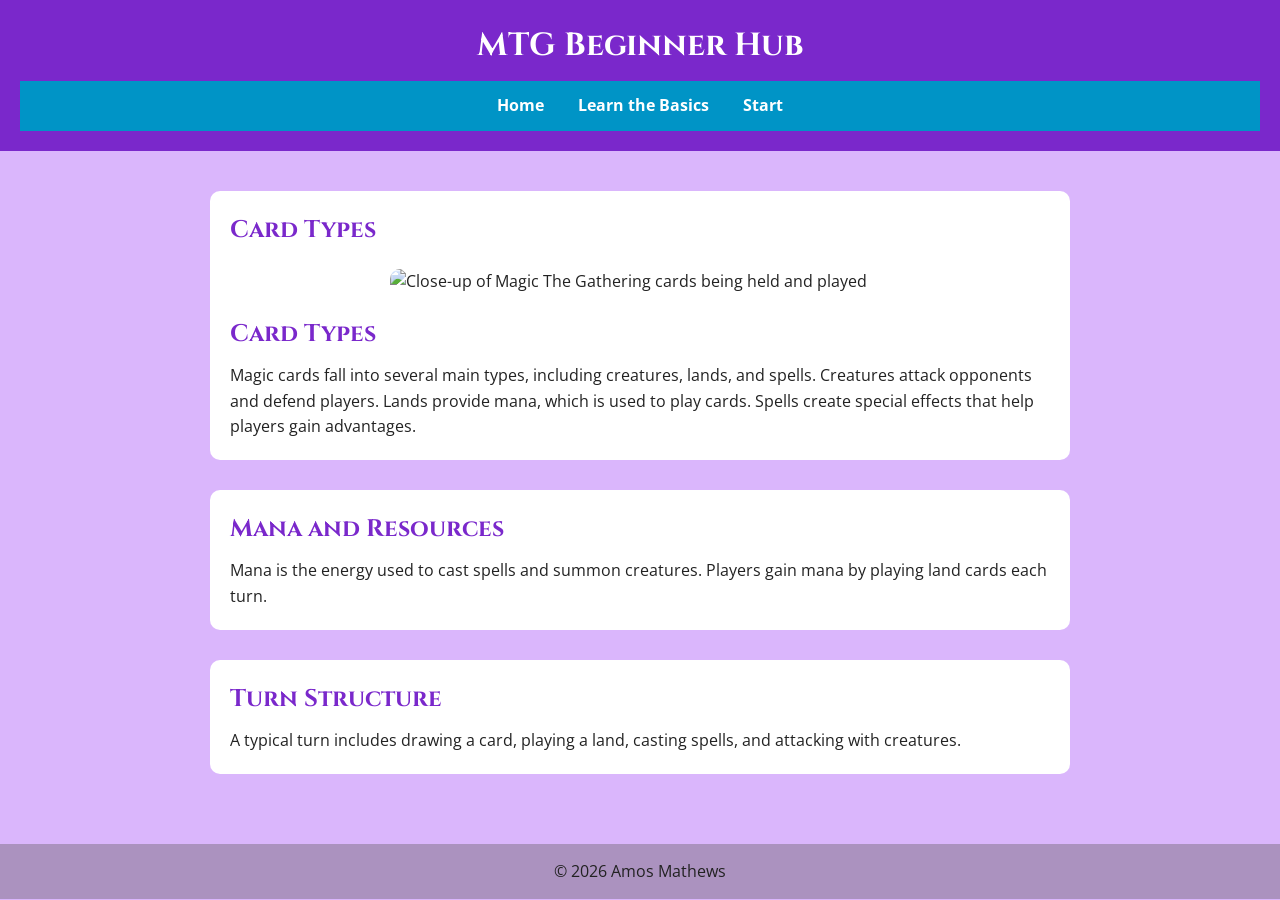
==== basics.html @ 185d4c06 "Add files via upload" ====
<!DOCTYPE html>
<html lang="en">
<head>
    <meta charset="UTF-8">
    <title>Learn the Basics - MTG Beginner Hub</title>
    <link rel="stylesheet" href="style.css">
</head>

<body>

<header>
    <h1>MTG Beginner Hub</h1>

    <nav>
        <a href="index.html">Home</a>
        <a href="basics.html">Learn the Basics</a>
        <a href="start.html">Start</a>
    </nav>
</header>

<main>

<section>
    <h2>Card Types</h2>
    <img src="images/cards closeup.webp"
         alt="Close-up of Magic The Gathering cards being held and played"
         class="content-img">
    <h2>Card Types</h2>
    <p>
        Magic cards fall into several main types, including creatures, lands,
        and spells. Creatures attack opponents and defend players. Lands
        provide mana, which is used to play cards. Spells create special
        effects that help players gain advantages.
    </p>
</section>

<section>
    <h2>Mana and Resources</h2>
    <p>
        Mana is the energy used to cast spells and summon creatures.
        Players gain mana by playing land cards each turn.
    </p>
</section>

<section>
    <h2>Turn Structure</h2>
    <p>
        A typical turn includes drawing a card, playing a land,
        casting spells, and attacking with creatures.
    </p>
</section>

</main>

<footer>
    <p>© 2026 Amos Mathews</p>
</footer>

</body>
</html>
---- style.css ----
@import url('https://fonts.googleapis.com/css2?family=Cinzel:wght@600&family=Open+Sans&display=swap');

* {
    margin: 0;
    padding: 0;
    box-sizing: border-box;
}

/* BODY */
body {
    font-family: "Open Sans", sans-serif;
    background-color: #DAB6FC;
    color: #222;
    line-height: 1.6;
}

header {
    background-color: #7A28CB;
    color: white;
    text-align: center;
    padding: 20px;
}

header h1 {
    font-family: "Cinzel", serif;
    margin-bottom: 10px;
}

nav {
    background-color: #0094C6;
    padding: 12px;
}

nav a {
    color: white;
    text-decoration: none;
    margin: 0 15px;
    font-weight: bold;
    transition: 0.3s;
}

nav a:hover {
    color: #DAB6FC;
}

main {
    max-width: 900px;
    margin: 20px auto;
    padding: 20px;
}

section {
    margin-bottom: 30px;
    background-color: white;
    padding: 20px;
    border-radius: 10px;
}

h2 {
    font-family: "Cinzel", serif;
    color: #7A28CB;
    margin-bottom: 10px;
}

.hero-img {
    width: 100%;
    height: 400px;
    object-fit: cover;
}

/* CONTENT IMAGE */
.content-img {
    width: 100%;
    max-width: 500px;
    display: block;
    margin: 20px auto;
    border-radius: 10px;
}

ul {
    margin-top: 10px;
    padding-left: 20px;
}

footer {
    background-color: #AB92BF;
    text-align: center;
    padding: 15px;
    margin-top: 20px;
}

@media (max-width: 600px) {
    nav a {
        display: block;
        margin: 10px 0;
    }
}
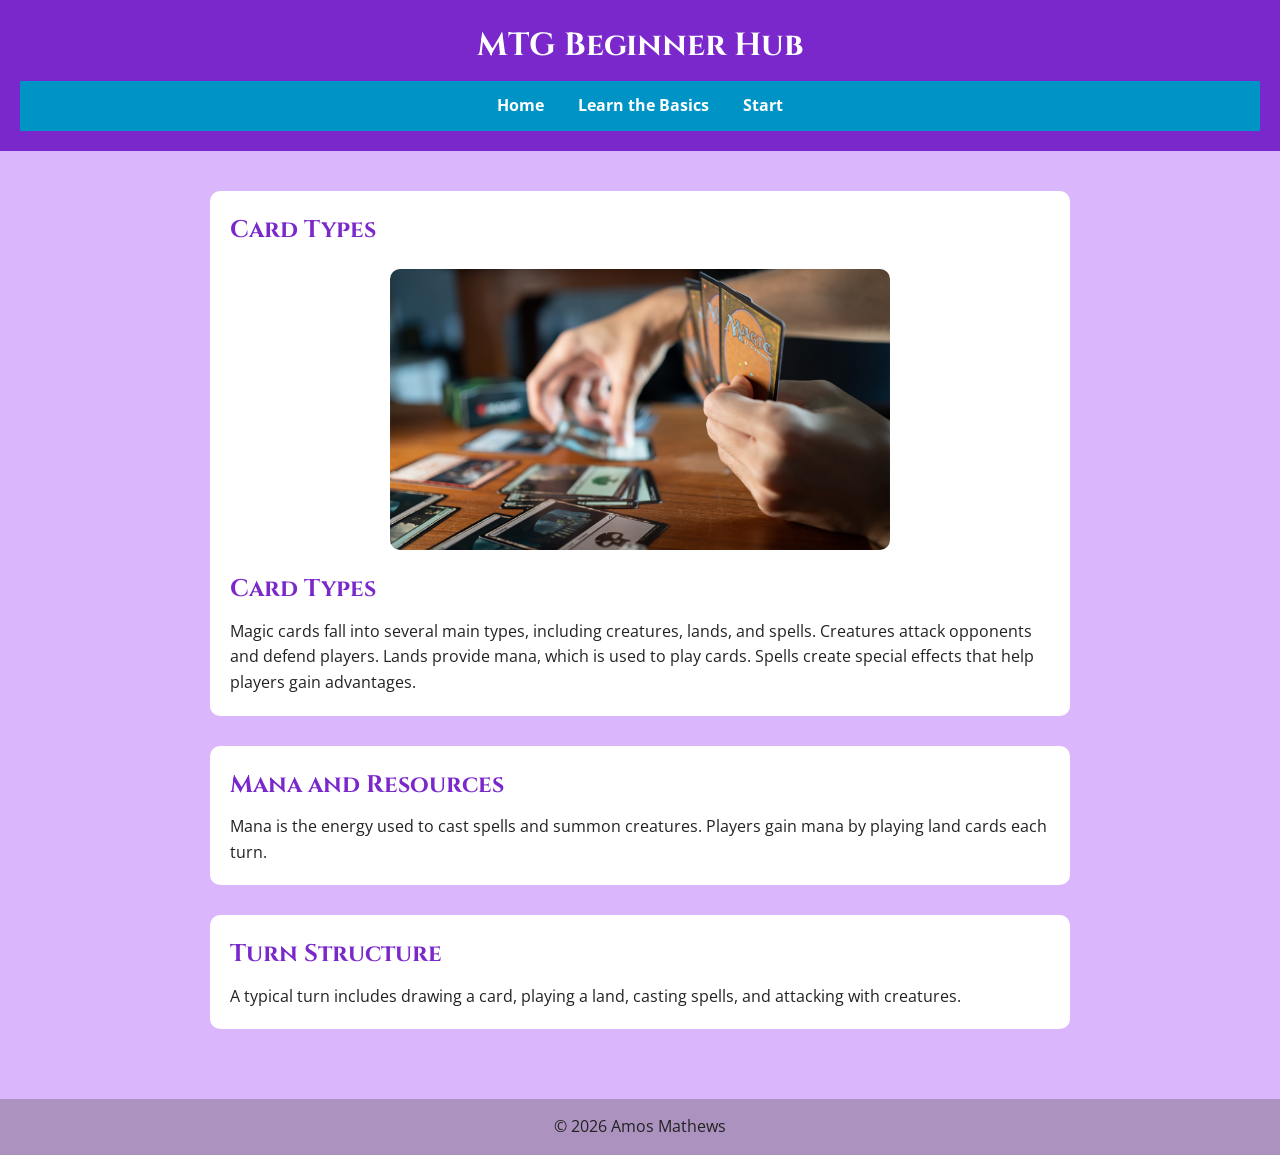
==== commit 48fe34cf: "Update basics.html" ====
--- a/basics.html
+++ b/basics.html
@@ -22,7 +22,7 @@
 
 <section>
     <h2>Card Types</h2>
-    <img src="images/cards closeup.webp"
+    <img src="cards closeup.webp"
          alt="Close-up of Magic The Gathering cards being held and played"
          class="content-img">
     <h2>Card Types</h2>
@@ -57,4 +57,4 @@
 </footer>
 
 </body>
-</html>+</html>
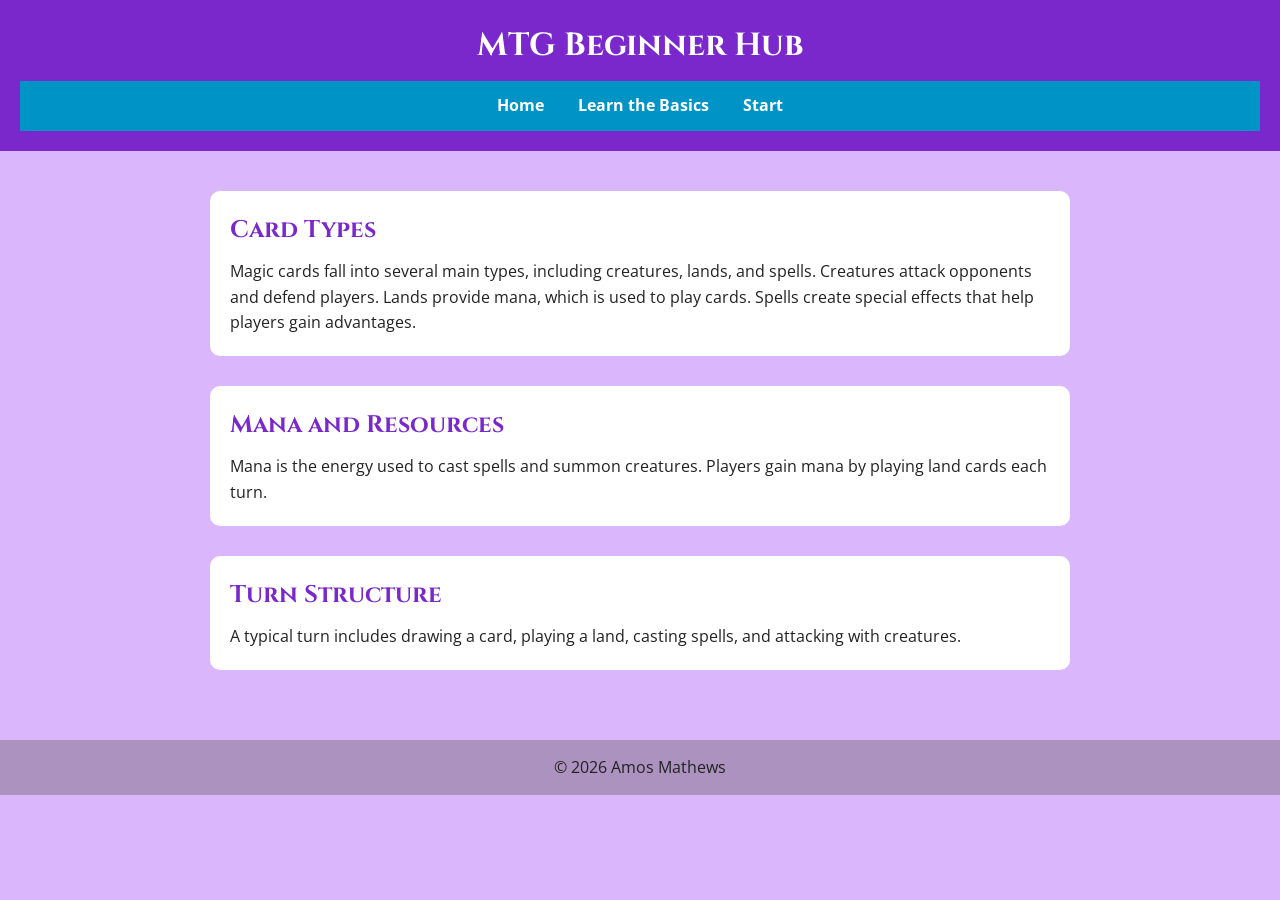
==== commit 2e07d748: "Update basics.html" ====
--- a/basics.html
+++ b/basics.html
@@ -21,10 +21,6 @@
 <main>
 
 <section>
-    <h2>Card Types</h2>
-    <img src="cards closeup.webp"
-         alt="Close-up of Magic The Gathering cards being held and played"
-         class="content-img">
     <h2>Card Types</h2>
     <p>
         Magic cards fall into several main types, including creatures, lands,
